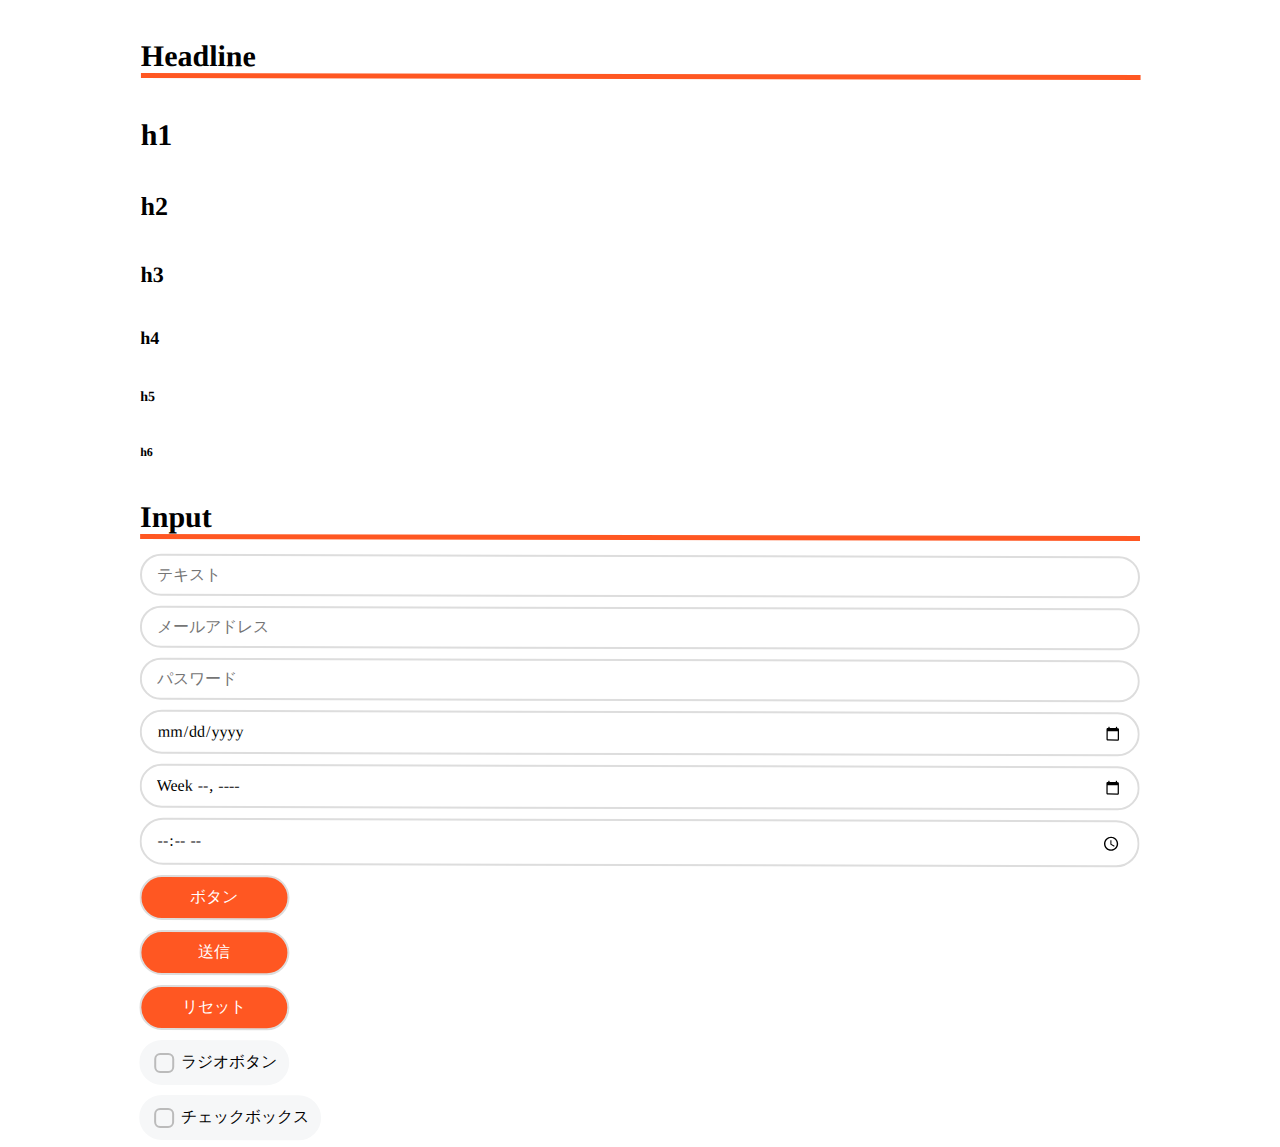
==== index.html @ 1acfbaeb "inputまわりのレイアウトを調整" ====
<!DOCTYPE html>
<html lang="ja">

<head>
    <meta charset="UTF-8">
    <meta name="viewport" content="width=device-width, initial-scale=1.0">
    <title>zawataku framework sample</title>
    <link rel="stylesheet" href="./css/zawataku_framework.css">
</head>

<body>
    <div class="wrap w-1000">
        <h1 class="border-bottom">
            Headline
        </h1>
        <h1>h1</h1>
        <h2>h2</h2>
        <h3>h3</h3>
        <h4>h4</h4>
        <h5>h5</h5>
        <h6>h6</h6>

        <h1 class="border-bottom">
            Input
        </h1>
        <p><input type="text" placeholder="テキスト"></p>
        <p><input type="email" placeholder="メールアドレス"></p>
        <p><input type="password" placeholder="パスワード"></p>
        <p><input type="date"></p>
        <p><input type="week"></p>
        <p><input type="time"></p>
        <p><input type="button" value="ボタン"></p>
        <p><input type="submit" value="送信"></p>
        <p><input type="reset" value="リセット"></p>

        <p><input type="radio"  id="radio" value="ラジオボタン">
        <label for="radio" class="radio">ラジオボタン</label></p> <!--ラジオボタンはlabelをつけること-->

        <p><input type="checkbox" id="checkbox" value="チェックボックス" >
        <label for="checkbox" class="checkbox">チェックボックス</label></p> <!--チェックボックスはlabelをつけること-->

    </div>


</body>

</html>
---- css/zawataku_framework.css ----
/*
zawataku CSS framework

(c)2023 zawataku all rights reserved.
Released under the MIT license

Permission is hereby granted, free of charge, to any person obtaining a copy
of this software and associated documentation files (the "Software"), to deal
in the Software without restriction, including without limitation the rights
to use, copy, modify, merge, publish, distribute, sublicense, and/or sell
copies of the Software, and to permit persons to whom the Software is
furnished to do so, subject to the following conditions:

The above copyright notice and this permission notice shall be included in all
copies or substantial portions of the Software.

THE SOFTWARE IS PROVIDED "AS IS", WITHOUT WARRANTY OF ANY KIND, EXPRESS OR
IMPLIED, INCLUDING BUT NOT LIMITED TO THE WARRANTIES OF MERCHANTABILITY,
FITNESS FOR A PARTICULAR PURPOSE AND NONINFRINGEMENT. IN NO EVENT SHALL THE
AUTHORS OR COPYRIGHT HOLDERS BE LIABLE FOR ANY CLAIM, DAMAGES OR OTHER
LIABILITY, WHETHER IN AN ACTION OF CONTRACT, TORT OR OTHERWISE, ARISING FROM,
OUT OF OR IN CONNECTION WITH THE SOFTWARE OR THE USE OR OTHER DEALINGS IN THE
SOFTWARE.
*/

@font-face {
    font-family: 'Rounded M Plus 1c Regular';
    src: url(../fonts/MPLUSRounded1c-Regular.ttf) format(truetype);
}

@font-face {
    font-family: 'Rounded M Plus 1c Bold';
    src: url(../fonts/MPLUSRounded1c-Bold.ttf) format(truetype);
}

* {
    margin: 0;
    padding: 0;
    font-family: 'Rounded M Plus 1c Regular';
    transform: rotateZ(0.03deg);
    /*フォントの乱れを修正*/
}

.wrap {
    margin: auto;
    overflow: hidden;
}

.w-800 {
    width: 800px;
}

.w-900 {
    width: 900px;
}

.w-1000 {
    width: 1000px;
}

.w-1100 {
    width: 1100px;
}

.w-1200 {
    width: 1200px;
}

h1,
h2,
h3,
h4,
h5,
h6 {
    margin-top: 40px;
    margin-bottom: 10px;
    font-family: 'Rounded M Plus 1c Bold';
}

h1 {
    font-size: 30px;
}

h2 {
    font-size: 26px;
}

h3 {
    font-size: 22px;
}

h4 {
    font-size: 18px;
}

h5 {
    font-size: 14px;
}

h6 {
    font-size: 12px;
}

.border-bottom {
    border-bottom: solid 5px #FF5722;
}

input[type="text"],
input[type="email"],
input[type="password"],
input[type="number"],
input[type="serch"],
input[type="tel"],
input[type="date"],
input[type="week"],
input[type="time"] {
    width: 100%;
    margin: 5px 0 5px 0;
    padding: 10px 15px;
    font-size: 16px;
    border-radius: 25px;
    border: 2px solid #ddd;
    box-sizing: border-box;
}

input[type="text"]:focus,
input[type="email"]:focus,
input[type="password"]:focus,
input[type="number"]:focus,
input[type="serch"]:focus,
input[type="tel"]:focus,
input[type="date"]:focus,
input[type="week"]:focus,
input[type="time"]:focus {
    border: 2px solid #FFAB91;
    transition: all 0.5s ease 0s;
    z-index: 10;
    outline: 0;
}

input[type="button"],
input[type="submit"],
input[type="reset"] {
    width: 15%;
    margin: 5px 0 5px 0;
    padding: 10px 15px;
    font-size: 16px;
    border-radius: 25px;
    border: 2px solid #ddd;
    background-color: #FF5722;
    box-sizing: border-box;
    color: #FFF;
    cursor: pointer;
}

input[type="button"]:hover,
input[type="submit"]:hover,
input[type="reset"]:hover {
    background-color: #D84315;
    transition: all 0.5s ease 0s;
}

input[type=radio],
input[type=checkbox] {
    display: none;
}

.radio,
.checkbox {
    box-sizing: border-box;
    -webkit-transition: background-color 0.2s linear;
    transition: background-color 0.2s linear;
    position: relative;
    display: inline-block;
    margin: 5px 0 5px 0;
    padding: 12px 12px 12px 42px;
    border-radius: 25px;
    background-color: #f6f7f8;
    vertical-align: middle;
    cursor: pointer;
}

.radio:hover,
.checkbox:hover {
    background-color: #FBE9E7;
}

.radio:hover:after,
.checkbox:hover:after {
    border-color: #FF5722;
}

.radio:after,
.checkbox:after {
    -webkit-transition: border-color 0.2s linear;
    transition: border-color 0.2s linear;
    position: absolute;
    top: 50%;
    left: 15px;
    display: block;
    margin-top: -10px;
    width: 16px;
    height: 16px;
    border: 2px solid #bbb;
    border-radius: 6px;
    content: '';
}

.radio:before {
    -webkit-transition: opacity 0.2s linear;
    transition: opacity 0.2s linear;
    position: absolute;
    top: 50%;
    left: 20px;
    display: block;
    margin-top: -5px;
    width: 10px;
    height: 10px;
    border-radius: 50%;
    background-color: #FF5722;
    content: '';
    opacity: 0;
}

input[type=radio]:checked+.radio:before {
    opacity: 1;
}

.checkbox:before {
    -webkit-transition: opacity 0.2s linear;
    transition: opacity 0.2s linear;
    position: absolute;
    top: 50%;
    left: 21px;
    display: block;
    margin-top: -7px;
    width: 5px;
    height: 9px;
    border-right: 3px solid #FF5722;
    border-bottom: 3px solid #FF5722;
    content: '';
    opacity: 0;
    -webkit-transform: rotate(45deg);
    -ms-transform: rotate(45deg);
    transform: rotate(45deg);
}

input[type=checkbox]:checked+.checkbox:before {
    opacity: 1;
}
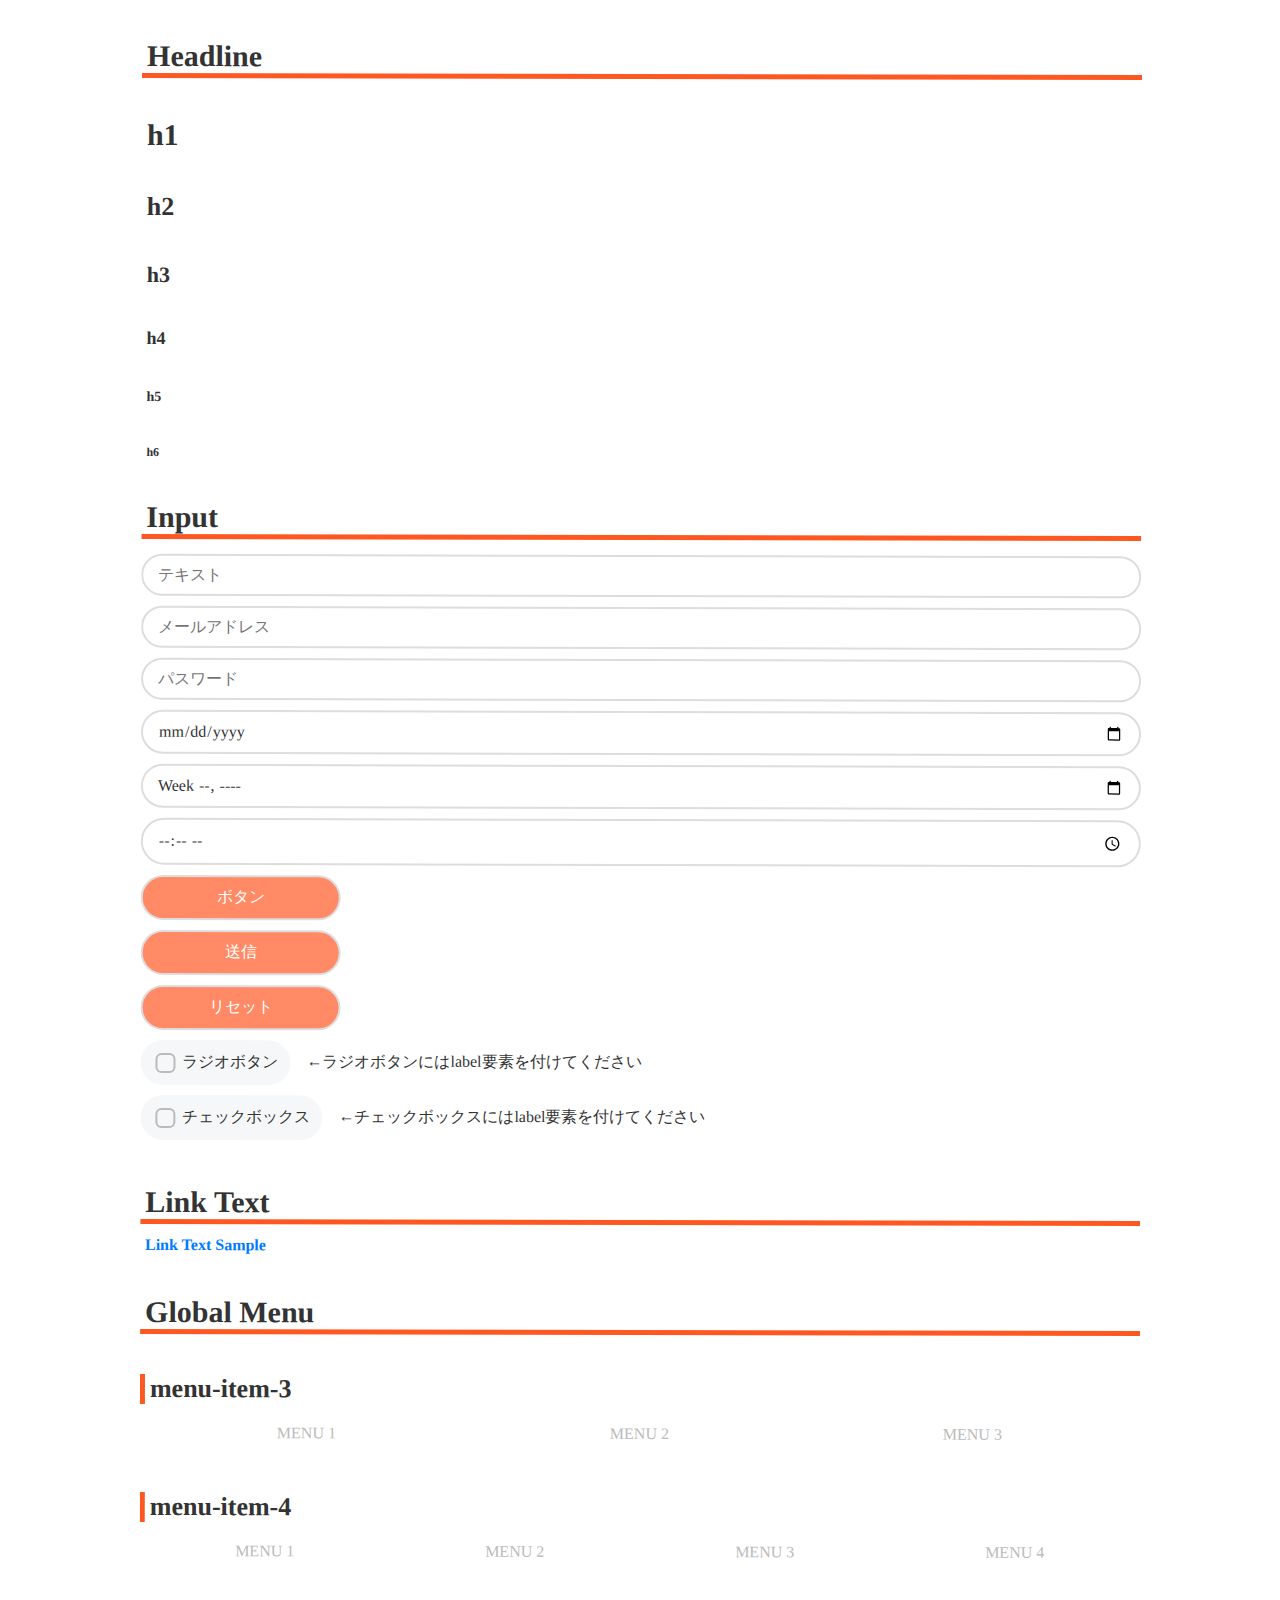
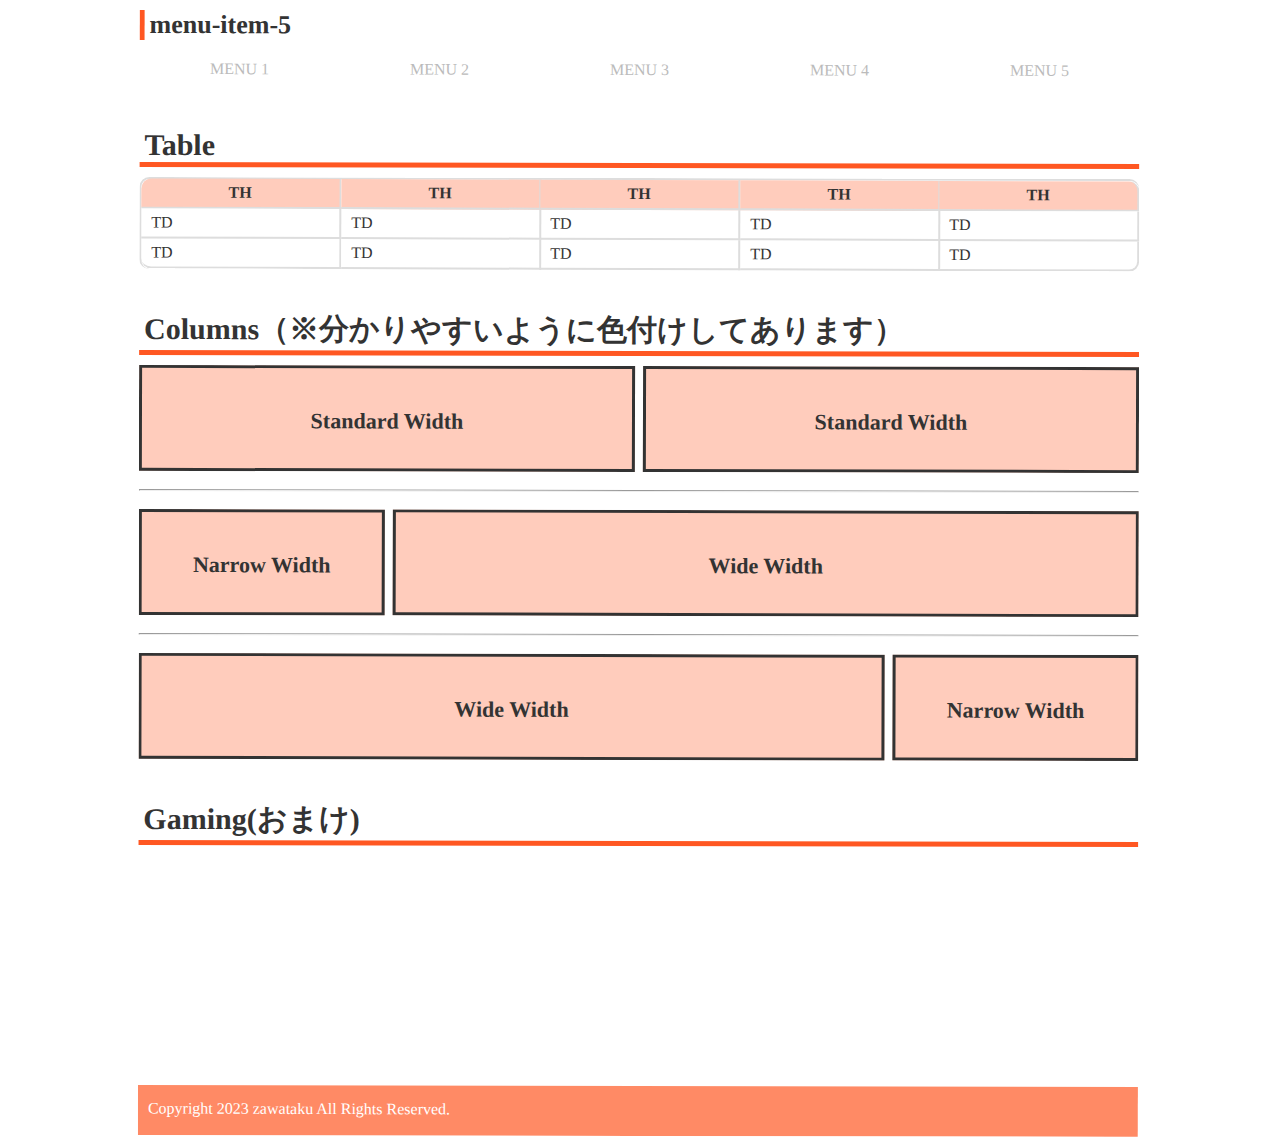
==== commit 3d095c28: "v.1.0.0" ====
--- a/index.html
+++ b/index.html
@@ -6,10 +6,21 @@
     <meta name="viewport" content="width=device-width, initial-scale=1.0">
     <title>zawataku framework sample</title>
     <link rel="stylesheet" href="./css/zawataku_framework.css">
+    <link rel="stylesheet" href="./css/index.css">
 </head>
 
 <body>
+
+
+<!-- **************************************************
+　　　　　　 Wrap
+*************************************************** -->
     <div class="wrap w-1000">
+
+
+<!-- **************************************************
+　　　　　　 HeadLine
+*************************************************** -->
         <h1 class="border-bottom">
             Headline
         </h1>
@@ -20,28 +31,155 @@
         <h5>h5</h5>
         <h6>h6</h6>
 
+
+<!-- **************************************************
+　　　　　　 Input
+*************************************************** -->
         <h1 class="border-bottom">
             Input
         </h1>
-        <p><input type="text" placeholder="テキスト"></p>
-        <p><input type="email" placeholder="メールアドレス"></p>
-        <p><input type="password" placeholder="パスワード"></p>
-        <p><input type="date"></p>
-        <p><input type="week"></p>
-        <p><input type="time"></p>
-        <p><input type="button" value="ボタン"></p>
-        <p><input type="submit" value="送信"></p>
-        <p><input type="reset" value="リセット"></p>
-
-        <p><input type="radio"  id="radio" value="ラジオボタン">
-        <label for="radio" class="radio">ラジオボタン</label></p> <!--ラジオボタンはlabelをつけること-->
-
-        <p><input type="checkbox" id="checkbox" value="チェックボックス" >
-        <label for="checkbox" class="checkbox">チェックボックス</label></p> <!--チェックボックスはlabelをつけること-->
-
-    </div>
+        <p><input type="text" class="w-100-pct" placeholder="テキスト"></p>
+        <p><input type="email" class="w-100-pct" placeholder="メールアドレス"></p>
+        <p><input type="password" class="w-100-pct" placeholder="パスワード"></p>
+        <p><input type="date" class="w-100-pct"></p>
+        <p><input type="week" class="w-100-pct"></p>
+        <p><input type="time" class="w-100-pct"></p>
+        <p><input type="button" class="w-20-pct" value="ボタン"></p>
+        <p><input type="submit" class="w-20-pct" value="送信"></p>
+        <p><input type="reset" class="w-20-pct" value="リセット"></p>
+        <p><input type="radio" id="radio" value="ラジオボタン">
+            <label for="radio" class="radio">ラジオボタン</label>　←ラジオボタンにはlabel要素を付けてください
+        </p> <!--ラジオボタンはlabelをつけること-->
+        <p><input type="checkbox" id="checkbox" value="チェックボックス">
+            <label for="checkbox" class="checkbox">チェックボックス</label>　←チェックボックスにはlabel要素を付けてください
+        </p> <!--チェックボックスはlabelをつけること-->
 
 
+<!-- **************************************************
+　　　　　　 Link Text
+*************************************************** -->        
+        <h1 class="border-bottom">
+            Link Text
+        </h1>
+        <p><a href="./index.html">Link Text Sample</a></p>
+
+
+<!-- **************************************************
+　　　　　　 Global Menu
+*************************************************** -->
+        <h1 class="border-bottom">
+            Global Menu
+        </h1>
+        <h2 class="border-left">menu-item-3</h2>
+        <div class="global-menu">
+            <div class="menu-item-3">MENU 1</div>
+            <div class="menu-item-3">MENU 2</div>
+            <div class="menu-item-3">MENU 3</div>
+        </div>
+        <h2 class="border-left">menu-item-4</h2>
+        <div class="global-menu">
+            <div class="menu-item-4">MENU 1</div>
+            <div class="menu-item-4">MENU 2</div>
+            <div class="menu-item-4">MENU 3</div>
+            <div class="menu-item-4">MENU 4</div>
+        </div>
+        <h2 class="border-left">menu-item-5</h2>
+        <div class="global-menu">
+            <div class="menu-item-5">MENU 1</div>
+            <div class="menu-item-5">MENU 2</div>
+            <div class="menu-item-5">MENU 3</div>
+            <div class="menu-item-5">MENU 4</div>
+            <div class="menu-item-5">MENU 5</div>
+        </div>
+
+
+<!-- **************************************************
+　　　　　　 Table
+*************************************************** -->
+        <h1 class="border-bottom">
+            Table
+        </h1>
+        <table border="1">
+            <tr>
+                <th>TH</th>
+                <th>TH</th>
+                <th>TH</th>
+                <th>TH</th>
+                <th>TH</th>
+            </tr>
+            <tr>
+                <td>TD</td>
+                <td>TD</td>
+                <td>TD</td>
+                <td>TD</td>
+                <td>TD</td>
+            </tr>
+            <tr>
+                <td>TD</td>
+                <td>TD</td>
+                <td>TD</td>
+                <td>TD</td>
+                <td>TD</td>
+            </tr>
+        </table>
+
+
+<!-- **************************************************
+　　　　　　 Column
+*************************************************** -->
+        <h1 class="border-bottom">
+            Columns（※分かりやすいように色付けしてあります）
+        </h1>
+        <div class="column">
+            <div class="column-left-standard">
+                <h3>Standard Width</h3>
+            </div>
+            <div class="column-right-standard">
+                <h3>Standard Width</h3>
+            </div>
+        </div>
+        <br>
+        <hr>
+        <br>
+        <div class="column">
+            <div class="column-left-narrow">
+                <h3>Narrow Width</h3>
+            </div>
+            <div class="column-right-wide">
+                <h3>Wide Width</h3>
+            </div>
+        </div>
+        <br>
+        <hr>
+        <br>
+        <div class="column">
+            <div class="column-left-wide">
+                <h3>Wide Width</h3>
+            </div>
+            <div class="column-right-narrow">
+                <h3>Narrow Width</h3>
+            </div>
+        </div>
+
+
+<!-- **************************************************
+　　　　　　 Gaming
+*************************************************** -->
+        <h1 class="border-bottom">Gaming(おまけ)</h1>
+        <div class="gaming"></div>
+
+
+<!-- **************************************************
+　　　　　　 Footer
+*************************************************** -->
+        <footer>
+            <div class="wrap w-1000">
+                <p>
+                    Copyright 2023 zawataku All Rights Reserved.
+                </p>
+            </div>
+        </footer>
+    </div>
 </body>
 
 </html>--- a/css/zawataku_framework.css
+++ b/css/zawataku_framework.css
@@ -23,6 +23,10 @@
 SOFTWARE.
 */
 
+
+/***********************************
+*	fonts	*
+***********************************/
 @font-face {
     font-family: 'Rounded M Plus 1c Regular';
     src: url(../fonts/MPLUSRounded1c-Regular.ttf) format(truetype);
@@ -36,16 +40,30 @@
 * {
     margin: 0;
     padding: 0;
+    color: #333333;
     font-family: 'Rounded M Plus 1c Regular';
     transform: rotateZ(0.03deg);
     /*フォントの乱れを修正*/
 }
 
+b,
+strong {
+    font-family: 'Rounded M Plus 1c Bold';
+}
+
+
+/***********************************
+*	Wrap	*
+***********************************/
 .wrap {
     margin: auto;
     overflow: hidden;
 }
 
+
+/***********************************
+*	Width	*
+***********************************/
 .w-800 {
     width: 800px;
 }
@@ -66,6 +84,50 @@
     width: 1200px;
 }
 
+.w-20-pct {
+    width: 20%;
+}
+
+.w-30-pct {
+    width: 30%;
+}
+
+.w-50-pct {
+    width: 50%;
+}
+
+.w-75-pct {
+    width: 75%;
+}
+
+.w-100-pct {
+    width: 100%;
+}
+
+
+/***********************************
+*	Border	*
+***********************************/
+.border-top {
+    border-top: solid 5px #FF5722;
+}
+
+.border-right {
+    border-right: solid 5px #FF5722;
+}
+
+.border-bottom {
+    border-bottom: solid 5px #FF5722;
+}
+
+.border-left {
+    border-left: solid 5px #FF5722;
+}
+
+
+/***********************************
+*	HeadLine	*
+***********************************/
 h1,
 h2,
 h3,
@@ -74,6 +136,7 @@
 h6 {
     margin-top: 40px;
     margin-bottom: 10px;
+    padding: 0 5px 0 5px;
     font-family: 'Rounded M Plus 1c Bold';
 }
 
@@ -101,10 +164,10 @@
     font-size: 12px;
 }
 
-.border-bottom {
-    border-bottom: solid 5px #FF5722;
-}
-
+
+/***********************************
+*	Input	*
+***********************************/
 input[type="text"],
 input[type="email"],
 input[type="password"],
@@ -114,7 +177,6 @@
 input[type="date"],
 input[type="week"],
 input[type="time"] {
-    width: 100%;
     margin: 5px 0 5px 0;
     padding: 10px 15px;
     font-size: 16px;
@@ -141,13 +203,12 @@
 input[type="button"],
 input[type="submit"],
 input[type="reset"] {
-    width: 15%;
     margin: 5px 0 5px 0;
     padding: 10px 15px;
     font-size: 16px;
     border-radius: 25px;
     border: 2px solid #ddd;
-    background-color: #FF5722;
+    background-color: #FF8A65;
     box-sizing: border-box;
     color: #FFF;
     cursor: pointer;
@@ -156,8 +217,8 @@
 input[type="button"]:hover,
 input[type="submit"]:hover,
 input[type="reset"]:hover {
-    background-color: #D84315;
-    transition: all 0.5s ease 0s;
+    background-color: #FF5722;
+    transition: all 1s ease 0s;
 }
 
 input[type=radio],
@@ -247,4 +308,223 @@
 
 input[type=checkbox]:checked+.checkbox:before {
     opacity: 1;
+}
+
+button {
+    margin: 5px 0 5px 0;
+    padding: 10px 15px;
+    font-size: 16px;
+    border-radius: 25px;
+    border: 2px solid #ddd;
+    background-color: #FF8A65;
+    box-sizing: border-box;
+    color: #FFF;
+    cursor: pointer;
+}
+
+button:hover {
+    background-color: #FF5722;
+    transition: all 1s ease 0s;
+}
+
+
+/***********************************
+*	Link Text	*
+***********************************/
+a {
+    text-decoration: none;
+    font-weight: bolder;
+    position: relative;
+    padding: 0.1em 0.3em;
+    display: inline-block;
+    transition: .3s;
+    color: #007bff;
+}
+
+a::after {
+    position: absolute;
+    bottom: 0;
+    left: 50%;
+    content: '';
+    width: 0;
+    height: 1px;
+    background-color: #007bff;
+    transition: .3s;
+    transform: translateX(-50%);
+}
+
+a:hover::after {
+    width: 100%;
+}
+
+
+/***********************************
+*	Image	*
+***********************************/
+img {
+    border-radius: 10px;
+}
+
+
+/***********************************
+*	Menu Item	*
+***********************************/
+.global-menu {
+    overflow: hidden;
+    background-color: #FFF;
+}
+
+.menu-item-3,
+.menu-item-4,
+.menu-item-5 {
+    box-sizing: border-box;
+    float: left;
+    text-align: center;
+    padding: 10px 0 10px 0;
+    font-family: 'Rounded M Plus 1c Bold';
+    color: #bbb;
+}
+
+.menu-item-3:hover,
+.menu-item-4:hover,
+.menu-item-5:hover {
+    background-color: #FF8A65;
+    transition: all 0.5s ease 0s;
+    cursor: pointer;
+    color: #FFF;
+}
+
+.menu-item-3 {
+    width: 33.3%;
+}
+
+.menu-item-4 {
+    width: 25%;
+}
+
+.menu-item-5 {
+    width: 20%;
+}
+
+
+/***********************************
+*	Table	*
+***********************************/
+table {
+    width: 100%;
+    border-radius: 10px;
+    border-spacing: 0;
+    border: none;
+    border-left: 2px solid #ddd;
+    border-top: 2px solid #ddd;
+}
+
+table th {
+    background-color: #FFCCBC;
+    font-family: 'Rounded M Plus 1c Bold';
+}
+
+table tr>* {
+    padding: 5px 10px;
+    border: none;
+    border-right: 2px solid #ddd;
+    border-bottom: 2px solid #ddd;
+}
+
+table tr:first-child>*:first-child {
+    border-radius: 10px 0 0 0;
+}
+
+table tr:first-child>*:last-child {
+    border-radius: 0 10px 0 0;
+}
+
+table tr:last-child>*:first-child {
+    border-radius: 0 0 0 10px;
+}
+
+table tr:last-child>*:last-child {
+    border-radius: 0 0 10px 0;
+}
+
+
+/***********************************
+*	Column	*
+***********************************/
+.column {
+    margin: auto;
+    overflow: hidden;
+}
+
+[class*="-narrow"] {
+    width: 24%;
+}
+
+[class*="-standard"] {
+    width: 49%;
+}
+
+[class*="-wide"] {
+    width: 74%;
+}
+
+[class*="column-left"] {
+    float: left;
+}
+
+[class*="column-right"] {
+    float: right;
+}
+
+
+/***********************************
+*	Gaming	*
+***********************************/
+.gaming {
+    animation: 1s gaming linear infinite !important;
+}
+
+@keyframes gaming {
+    0% {
+        background: #e60000
+    }
+
+    14% {
+        background: #f39800
+    }
+
+    28% {
+        background: #fff100
+    }
+
+    42% {
+        background: #009944
+    }
+
+    56% {
+        background: #0068b7
+    }
+
+    70% {
+        background: #1d2088
+    }
+
+    85% {
+        background: #920783
+    }
+
+    100% {
+        background: #e60000
+    }
+}
+
+
+/***********************************
+*	Footer	*
+***********************************/
+footer {
+    background-color: #FF8A65;
+    margin: 30px 0 0 0;
+    padding: 0 -10px 0 -10px;
+    min-height: 50px;
 }--- a/css/index.css
+++ b/css/index.css
@@ -0,0 +1,19 @@
+/***********************************
+*	index.htmlレイアウト制御用CSS	*
+***********************************/
+[class*="column-"] {
+    min-height: 100px;
+    background-color: #FFCCBC;
+    border: 3px solid #333333;
+    text-align: center;
+}
+
+.gaming {
+    height: 200px;
+}
+
+footer p {
+    margin: 15px 10px 15px 10px;
+    color: #fff;
+    font-family: "Rounded M Plus 1c Bold";
+}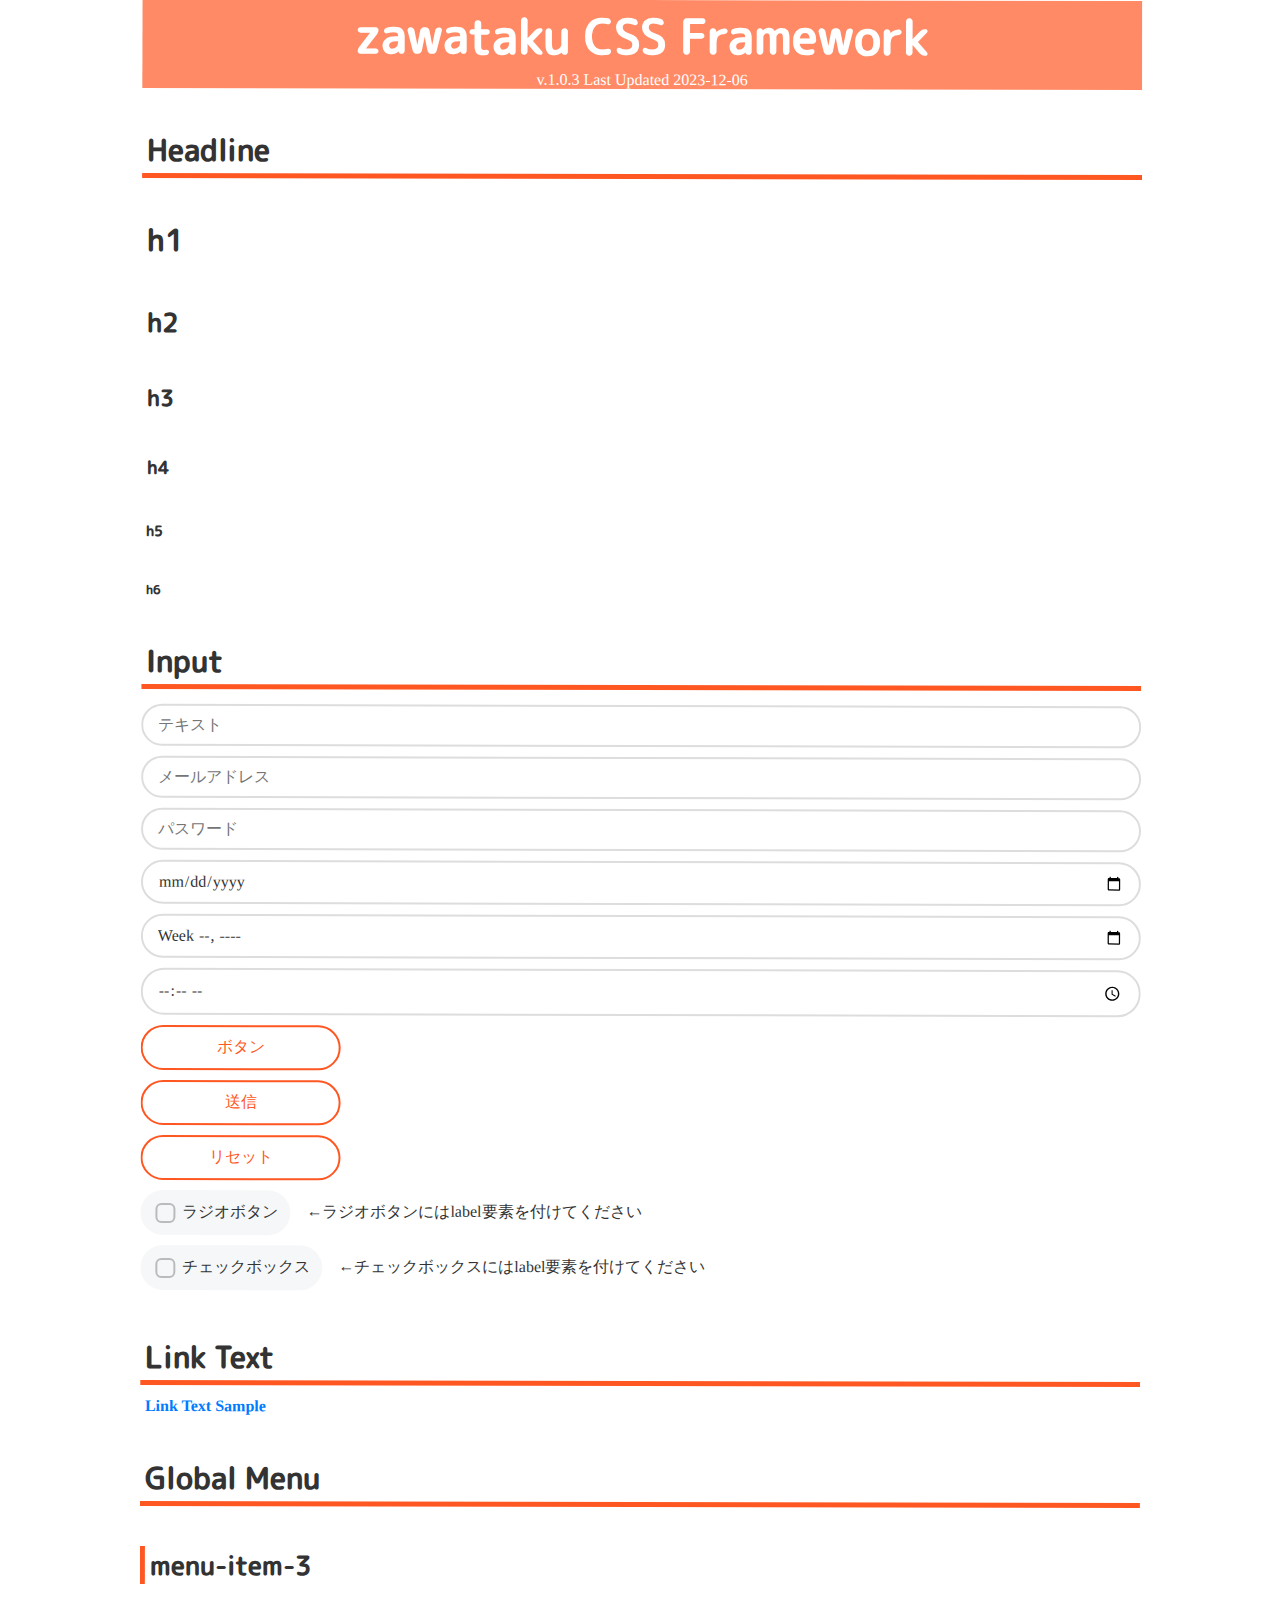
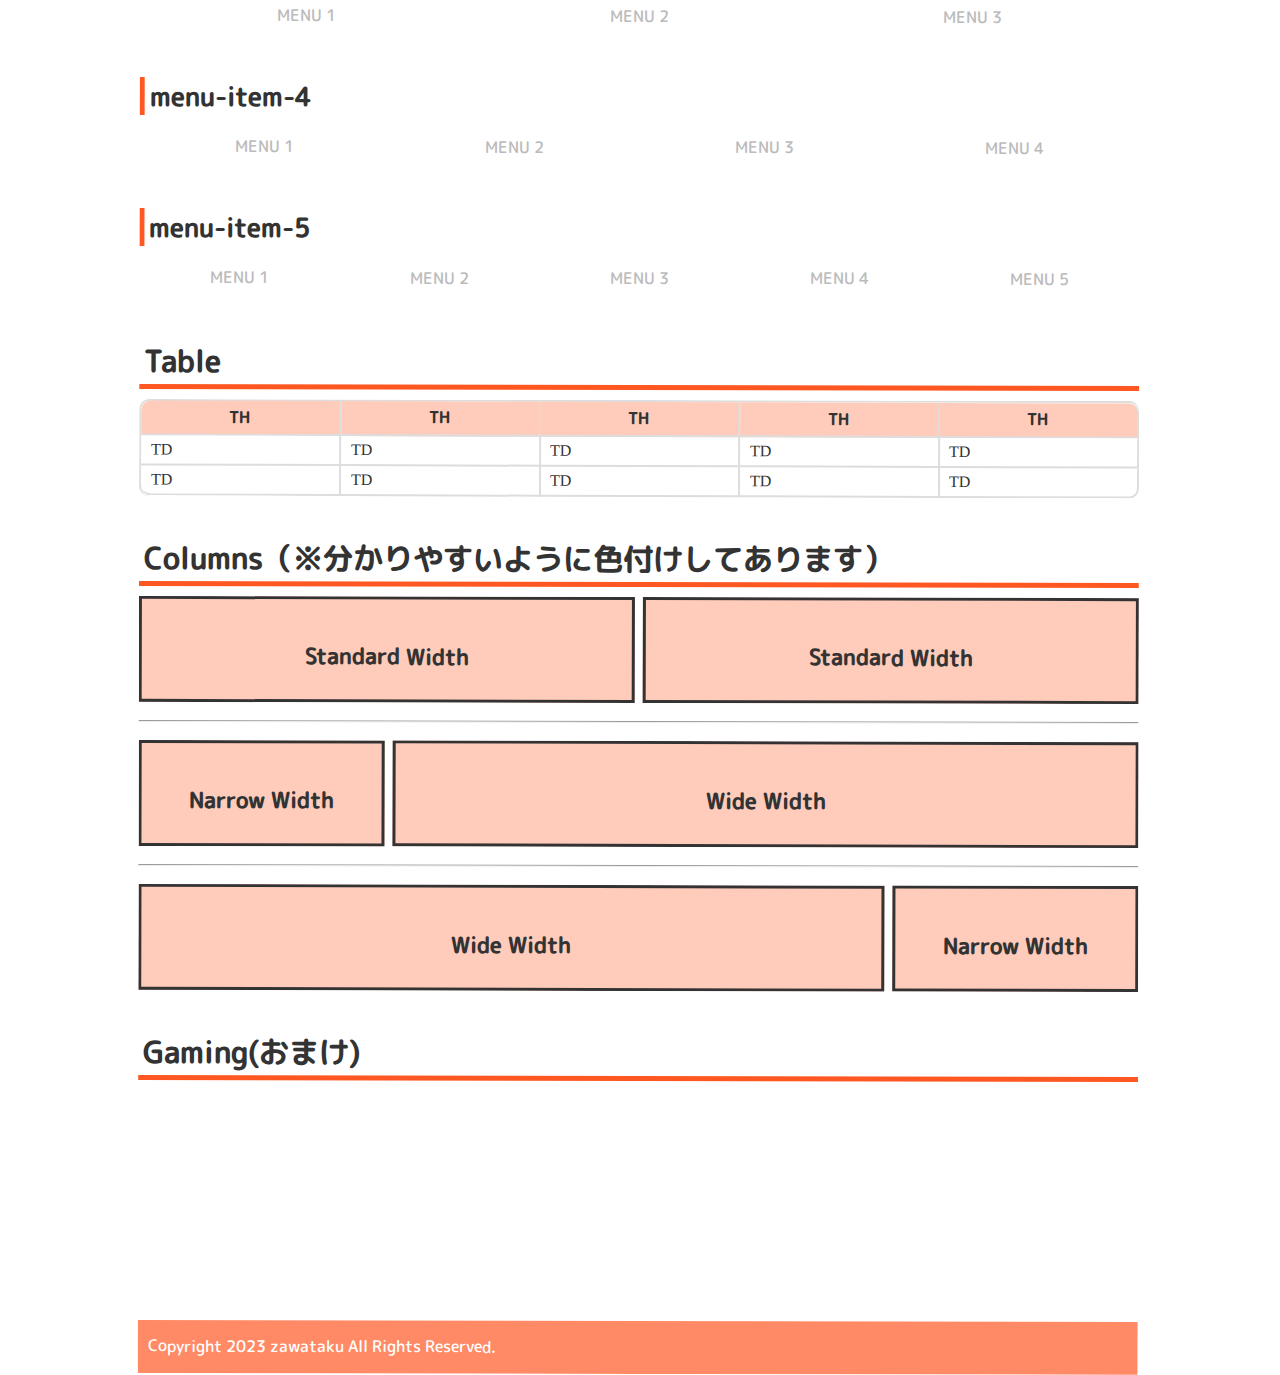
==== commit 017a8a7a: "v.1.0.3" ====
--- a/index.html
+++ b/index.html
@@ -16,6 +16,11 @@
 　　　　　　 Wrap
 *************************************************** -->
     <div class="wrap w-1000">
+
+    <header>
+        <p><strong>zawataku CSS Framework</strong></p>
+        <p>v.1.0.3 Last Updated 2023-12-06</p>
+    </header>
 
 
 <!-- **************************************************
--- a/css/zawataku_framework.css
+++ b/css/zawataku_framework.css
@@ -28,13 +28,17 @@
 *	fonts	*
 ***********************************/
 @font-face {
+    font-weight: 400;
+    font-style: normal;
     font-family: 'Rounded M Plus 1c Regular';
     src: url(../fonts/MPLUSRounded1c-Regular.ttf) format(truetype);
 }
 
 @font-face {
+    font-weight: 500;
+    font-style: normal;
     font-family: 'Rounded M Plus 1c Bold';
-    src: url(../fonts/MPLUSRounded1c-Bold.ttf) format(truetype);
+    src: url(../fonts/MPLUSRounded1c-Medium.ttf) format(truetype);
 }
 
 * {
@@ -207,10 +211,10 @@
     padding: 10px 15px;
     font-size: 16px;
     border-radius: 25px;
-    border: 2px solid #ddd;
-    background-color: #FF8A65;
+    border: 2px solid #FF5722;
+    background-color: #FFF;
     box-sizing: border-box;
-    color: #FFF;
+    color: #FF5722;
     cursor: pointer;
 }
 
@@ -218,6 +222,25 @@
 input[type="submit"]:hover,
 input[type="reset"]:hover {
     background-color: #FF5722;
+    color: #FFF;
+    transition: all 1s ease 0s;
+}
+
+button {
+    margin: 5px 0 5px 0;
+    padding: 10px 15px;
+    font-size: 16px;
+    border-radius: 25px;
+    border: 2px solid #FF5722;
+    background-color: #FFF;
+    box-sizing: border-box;
+    color: #FF5722;
+    cursor: pointer;
+}
+
+button:hover {
+    background-color: #FF5722;
+    color: #FFF;
     transition: all 1s ease 0s;
 }
 
@@ -229,7 +252,6 @@
 .radio,
 .checkbox {
     box-sizing: border-box;
-    -webkit-transition: background-color 0.2s linear;
     transition: background-color 0.2s linear;
     position: relative;
     display: inline-block;
@@ -253,7 +275,6 @@
 
 .radio:after,
 .checkbox:after {
-    -webkit-transition: border-color 0.2s linear;
     transition: border-color 0.2s linear;
     position: absolute;
     top: 50%;
@@ -268,7 +289,6 @@
 }
 
 .radio:before {
-    -webkit-transition: opacity 0.2s linear;
     transition: opacity 0.2s linear;
     position: absolute;
     top: 50%;
@@ -288,7 +308,6 @@
 }
 
 .checkbox:before {
-    -webkit-transition: opacity 0.2s linear;
     transition: opacity 0.2s linear;
     position: absolute;
     top: 50%;
@@ -301,30 +320,11 @@
     border-bottom: 3px solid #FF5722;
     content: '';
     opacity: 0;
-    -webkit-transform: rotate(45deg);
-    -ms-transform: rotate(45deg);
     transform: rotate(45deg);
 }
 
 input[type=checkbox]:checked+.checkbox:before {
     opacity: 1;
-}
-
-button {
-    margin: 5px 0 5px 0;
-    padding: 10px 15px;
-    font-size: 16px;
-    border-radius: 25px;
-    border: 2px solid #ddd;
-    background-color: #FF8A65;
-    box-sizing: border-box;
-    color: #FFF;
-    cursor: pointer;
-}
-
-button:hover {
-    background-color: #FF5722;
-    transition: all 1s ease 0s;
 }
 
 
--- a/css/index.css
+++ b/css/index.css
@@ -16,4 +16,19 @@
     margin: 15px 10px 15px 10px;
     color: #fff;
     font-family: "Rounded M Plus 1c Bold";
+}
+
+header{
+    background-color: #FF8A65;
+    text-align: center;
+    margin-bottom: 30px;
+}
+
+header p strong{
+    font-size: xxx-large;
+    color: #FFF;
+}
+
+header p{
+    color: #FFF;
 }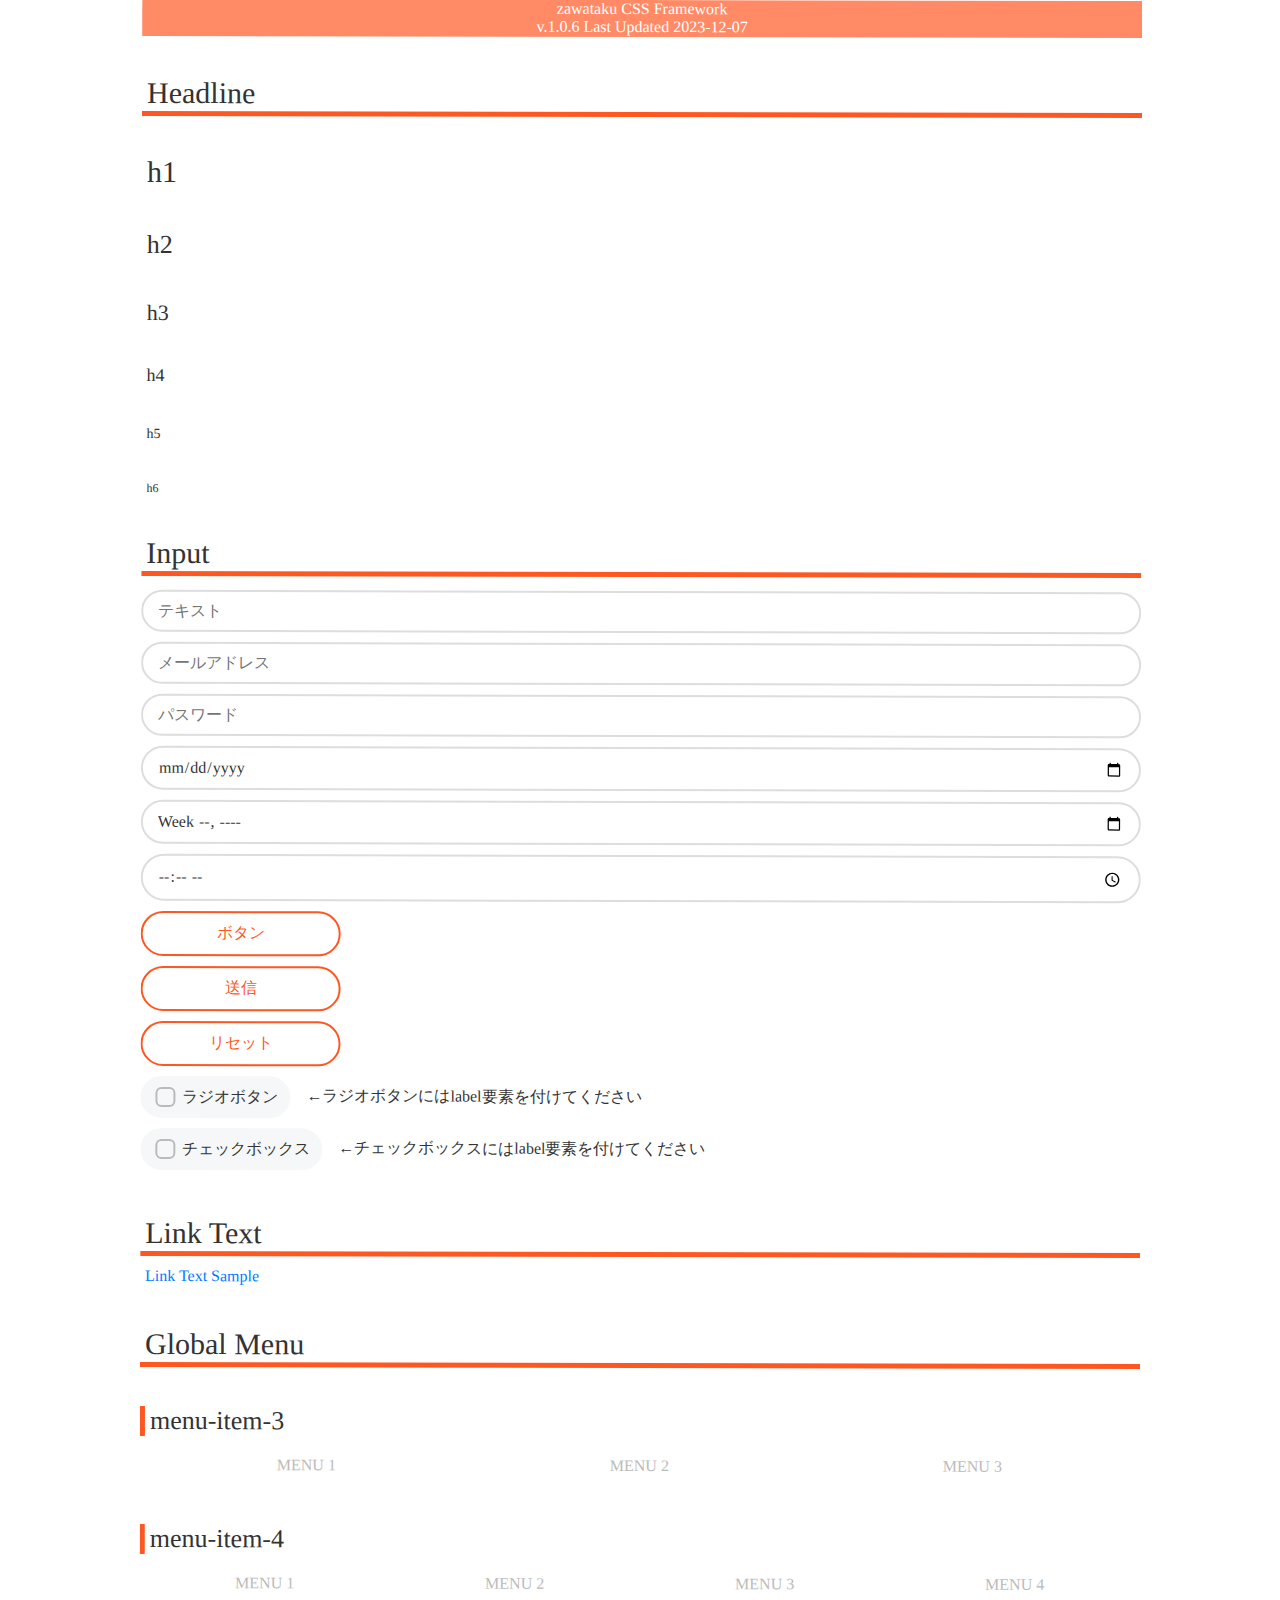
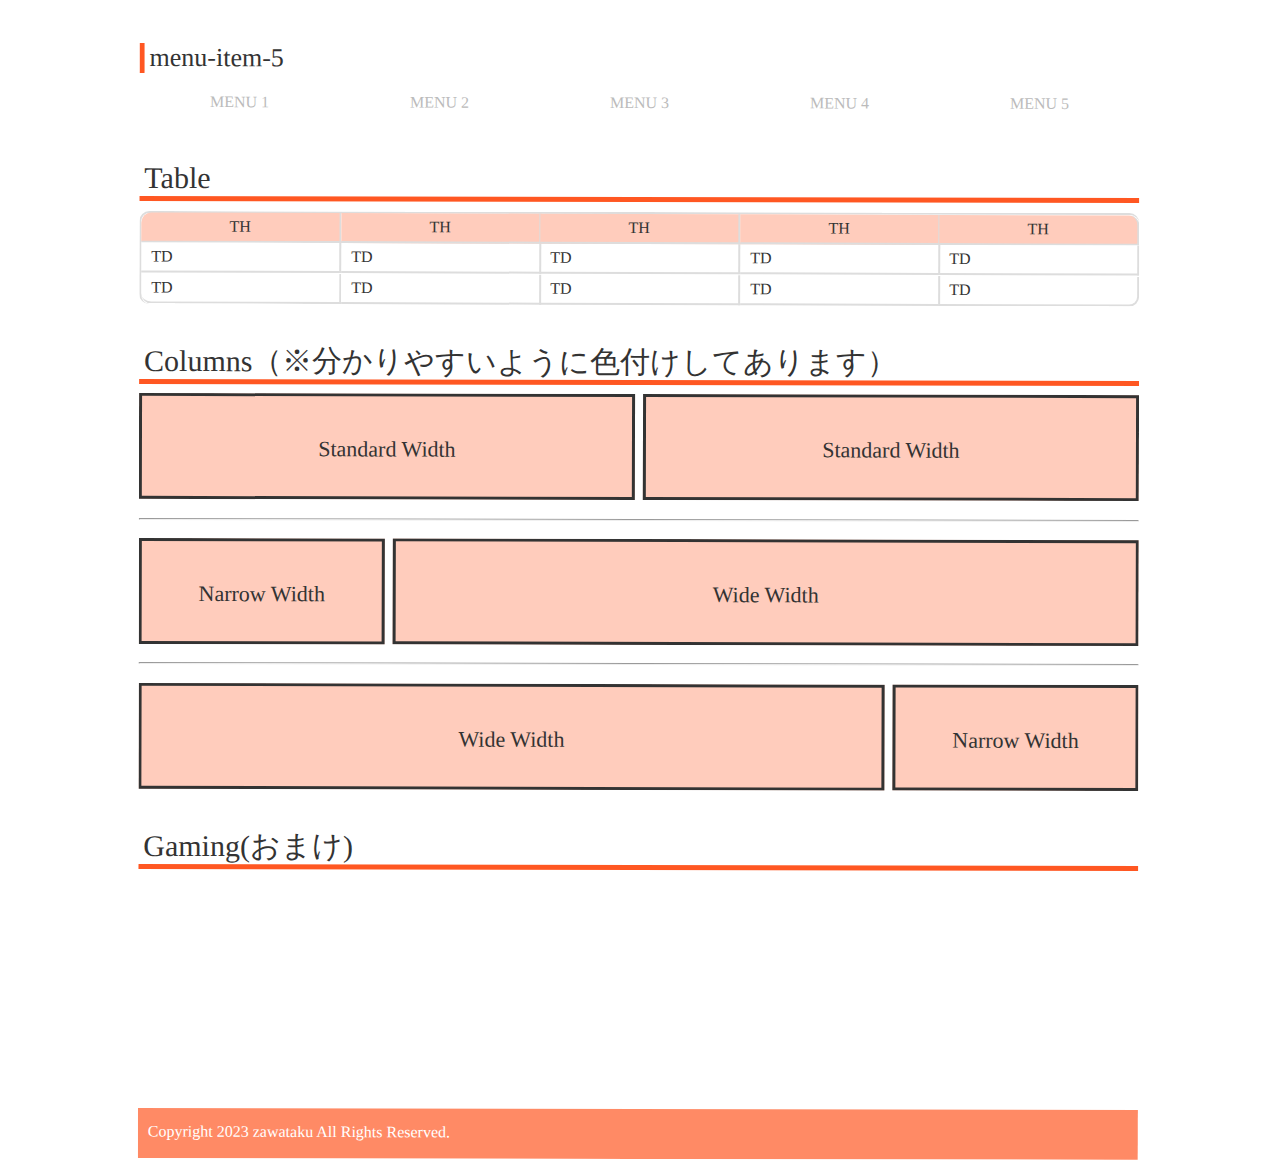
==== commit 4ccf3535: "v.1.0.6" ====
--- a/index.html
+++ b/index.html
@@ -18,8 +18,8 @@
     <div class="wrap w-1000">
 
     <header>
-        <p><strong>zawataku CSS Framework</strong></p>
-        <p>v.1.0.3 Last Updated 2023-12-06</p>
+        <p class="header-title">zawataku CSS Framework</p>
+        <p class="update-date">v.1.0.6 Last Updated 2023-12-07</p>
     </header>
 
 
--- a/css/zawataku_framework.css
+++ b/css/zawataku_framework.css
@@ -25,6 +25,30 @@
 
 
 /***********************************
+*	RESET	*
+***********************************/
+html {
+    line-height: 1.15;
+    /* 1 */
+    -webkit-text-size-adjust: 100%;
+    /* 2 */
+    -webkit-tap-highlight-color: transparent;
+    /* 3*/
+}
+
+h1,
+h2,
+h3,
+h4,
+h5,
+h6 {
+    font-size: inherit;
+    font-weight: inherit;
+    margin: 0;
+}
+
+
+/***********************************
 *	fonts	*
 ***********************************/
 @font-face {
@@ -38,7 +62,7 @@
     font-weight: 500;
     font-style: normal;
     font-family: 'Rounded M Plus 1c Bold';
-    src: url(../fonts/MPLUSRounded1c-Medium.ttf) format(truetype);
+    src: url(../fonts/MPLUSRounded1c-Bold.ttf) format(truetype);
 }
 
 * {
@@ -46,6 +70,7 @@
     padding: 0;
     color: #333333;
     font-family: 'Rounded M Plus 1c Regular';
+    font-weight: inherit;
     transform: rotateZ(0.03deg);
     /*フォントの乱れを修正*/
 }
@@ -333,7 +358,7 @@
 ***********************************/
 a {
     text-decoration: none;
-    font-weight: bolder;
+    font-weight: inherit;
     position: relative;
     padding: 0.1em 0.3em;
     display: inline-block;
